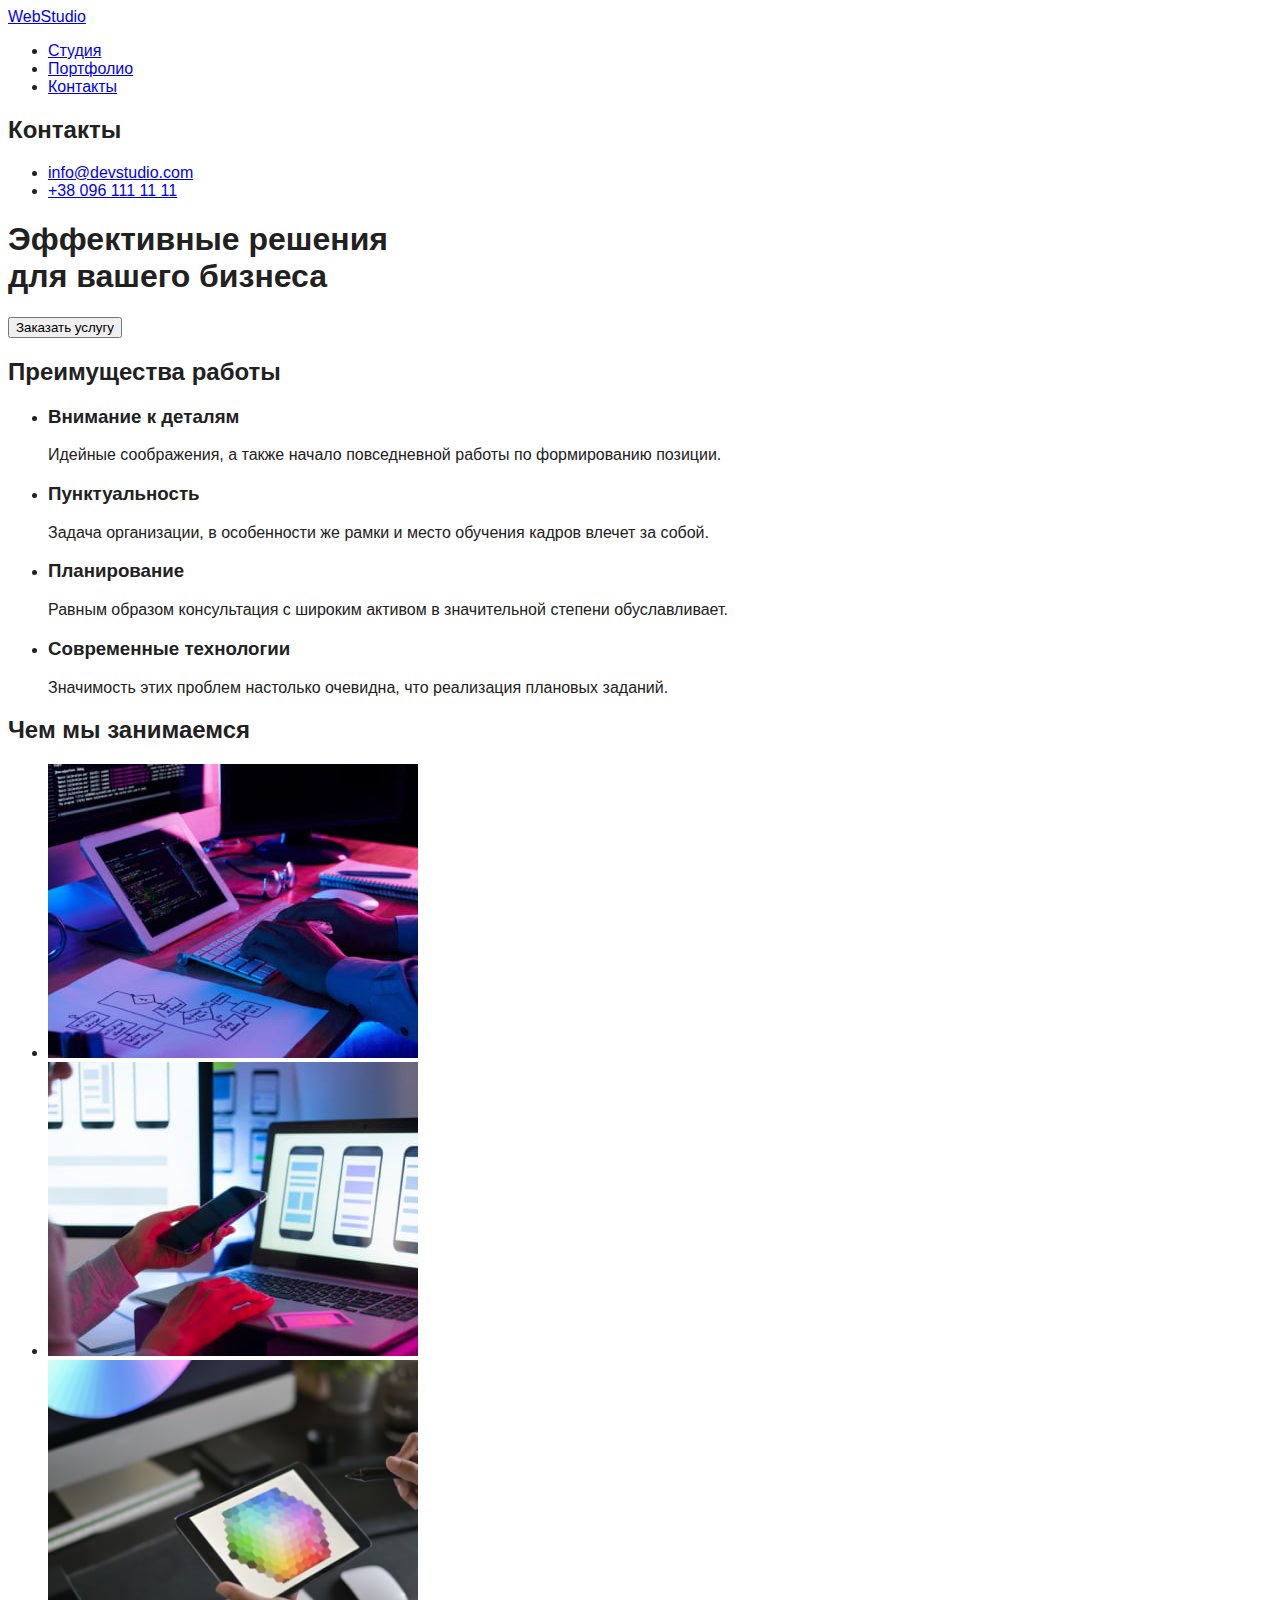
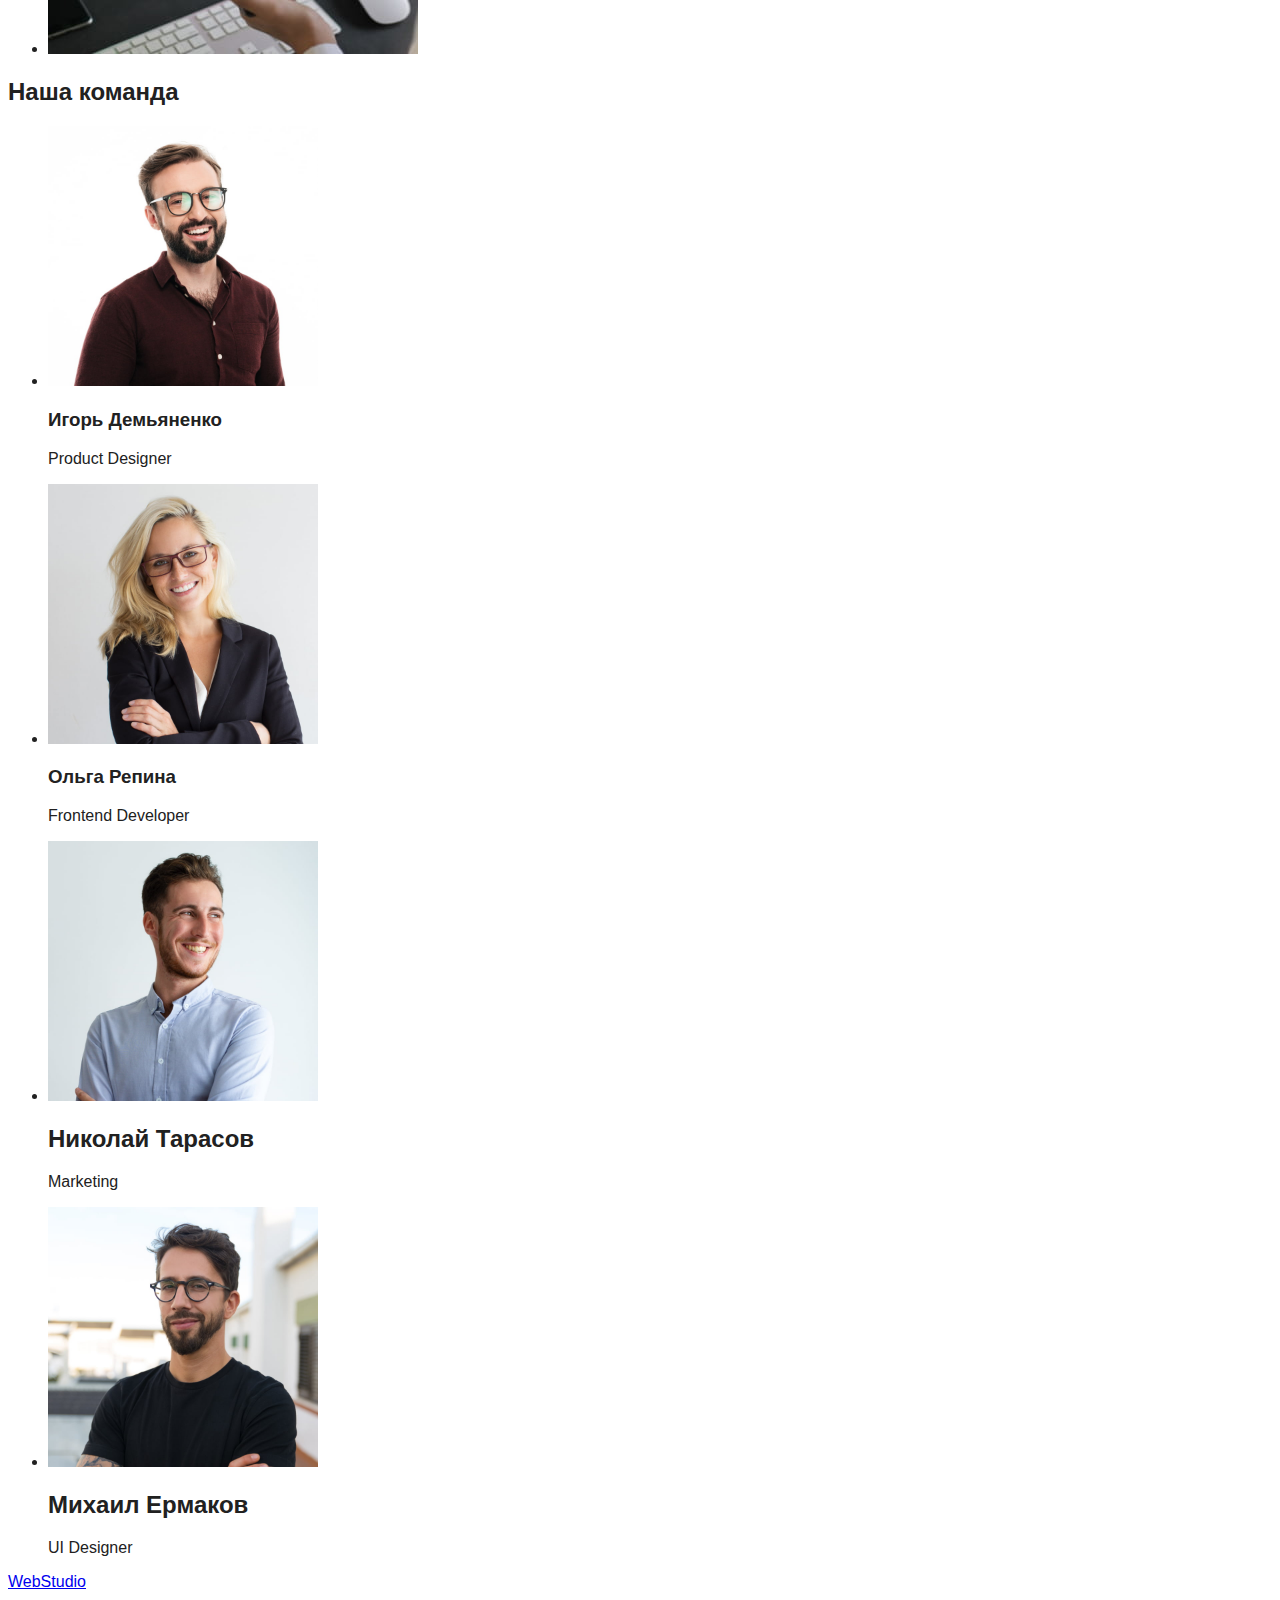
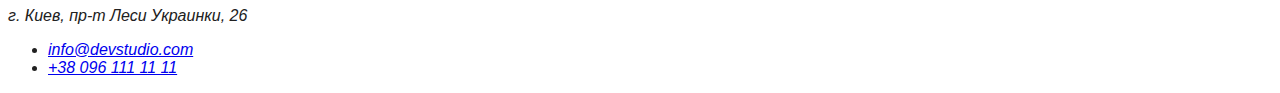
==== index.html @ 34ee27ea "Промежуточное д/з без CSS" ====
<!DOCTYPE html>
<html lang="ru">
<head>
    <meta charset="UTF-8">
    <meta name="viewport" content="width=device-width, initial-scale=1.0">
    <link rel="stylesheet" href="./css/styles.css">
    <title>GoIT markup-hw-02</title>
</head>

<body>
    <!--Шапка-->
    <header>
        <nav>
            <a href="./">WebStudio</a>
            <ul>
                <li><a href="./index.html">Студия</a></li>
                <li><a href="./portfolio.html">Портфолио</a></li>
                <li><a href="./contacts.html">Контакты</a></li>
            </ul>
        </nav>

        <section>
            <h2>Контакты</h2>
            <ul>
                <!--Почтовый ящик (ссылка)-->
                <li><a href="mailto:info@devstudio.com">info@devstudio.com</a></li>
                <!--Телефон-->
                <li><a href="tel:+380961111111">+38 096 111 11 11</a></li>
            </ul>
        </section>
            
    </header>

    <main>
        <section>
            <h1>Эффективные решения<br> для вашего бизнеса</h1>
            <button type="button">Заказать услугу</button>
        </section>

        <!--Преимущества работы-->
        <section>
            <h2>Преимущества работы</h2>
            <ul>
                <li>
                    <h3>Внимание к деталям</h3>
                    <p>Идейные соображения, а также начало повседневной работы по формированию позиции.</p>
                </li>
                <li>
                    <h3>Пунктуальность</h3>
                    <p>Задача организации, в особенности же рамки и место обучения кадров влечет за собой.</p>
                </li>
                <li>
                    <h3>Планирование</h3>
                    <p>Равным образом консультация с широким активом в значительной степени обуславливает.</p>
                </li>
                <li>
                    <h3>Современные технологии</h3>
                    <p>Значимость этих проблем настолько очевидна, что реализация плановых заданий.</p>
                </li>
            </ul>
        </section>

        <!--Чем мы занимается-->
        <section>
            <h2>Чем мы занимаемся</h2>
            <ul>
                <li><img src="./images/advantage_1.jpg" alt="Чем мы занимаемся. Фото 1" width="370" height="294"></li>
                <li><img src="./images/advantage_2.jpg" alt="Чем мы занимаемся. Фото 2" width="370" height="294"></li>
                <li><img src="./images/advantage_3.jpg" alt="Чем мы занимаемся. Фото 3" width="370" height="294"></li>
            </ul>
        </section>

        <!--Команда-->
        <section>
            <h2>Наша команда</h2>
            <ul>
                <li>
                    <!--Игорь Демьяненко-->
                    <img src="./images/team_demyanenko.jpg" alt="Фотография Игоря Демьяненко" width="270" height="260">
                    <h3>Игорь Демьяненко</h3>
                    <p lang="en">Product Designer</p>
                </li>
                <li>
                    <!--Ольга Репина-->
                    <img src="./images/team_repina.jpg" alt="Фотография Ольги Репиной" width="270" height="260">
                    <h3>Ольга Репина</h3>
                    <p lang="en">Frontend Developer</p>
                </li>
                <li>
                    <!--Николай Тарасов-->
                    <img src="./images/team_tarasov.jpg" alt="Фотография Николая Тарасова" width="270" height="260">
                    <h2>Николай Тарасов</h2>
                    <p lang="en">Marketing</p>
                </li>
                <li>
                     <!--Михаил Ермаков-->
                    <img src="./images/team_ermakov.jpg" alt="Фотография Михаила Ермакова" width="270" height="260">
                    <h2>Михаил Ермаков</h2>
                    <p lang="en">UI Designer</p>
                </li>
            </ul>
        </section>
    </main>


    <!--Футер-->
    <footer>
        <a href="/">WebStudio</a>
        <address>
            <p> г. Киев, пр-т Леси Украинки, 26</p>
            <ul>
                <li><a href="mailto:info@devstudio.com">info@devstudio.com</a></li>
                <li><a href="tel:+380961111111">+38 096 111 11 11</a></li>
            </ul>
        </address>
    </footer>

</body>

</html>
---- css/styles.css ----
body {
    font-family: 'Roboto', sans-serif;
    color: #212121;
  }

/*
  background: #eeeeee;
  font-weight: 
  font-family: 'Raleway', sans-serif;
*/
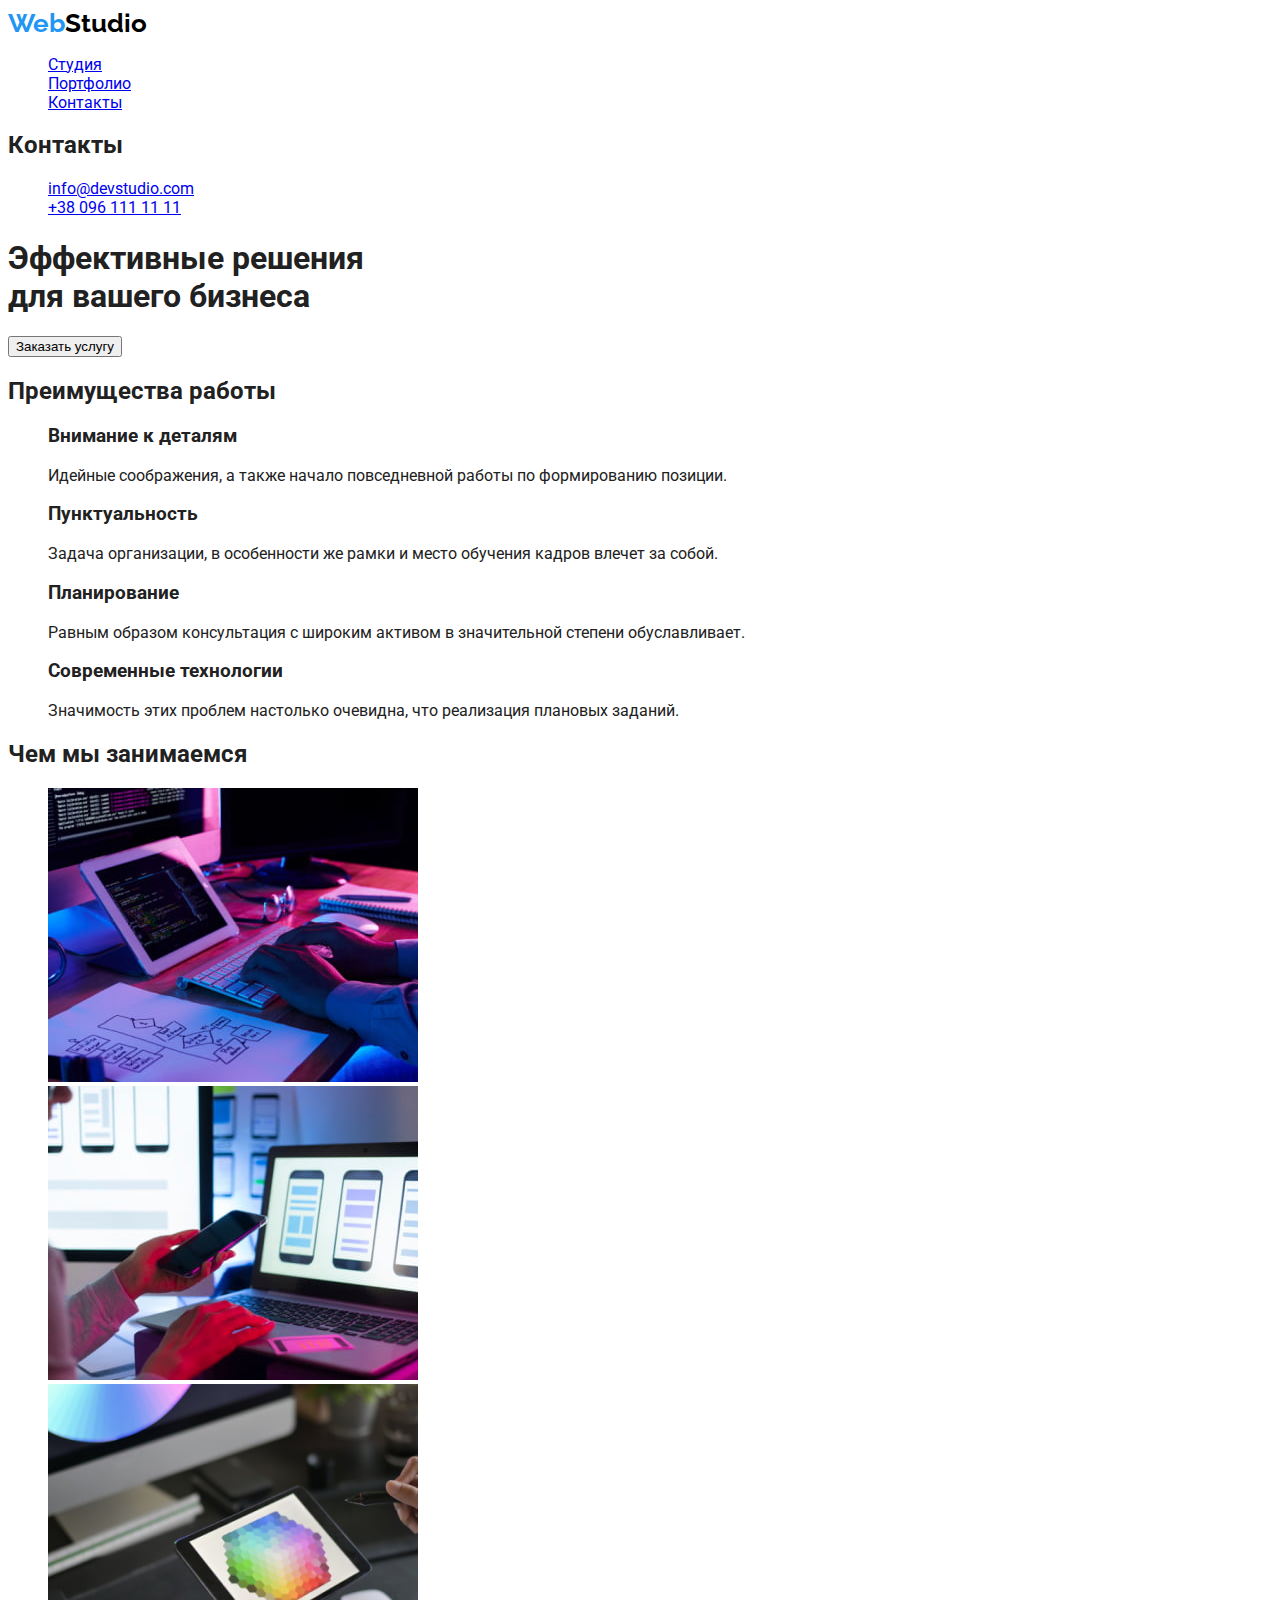
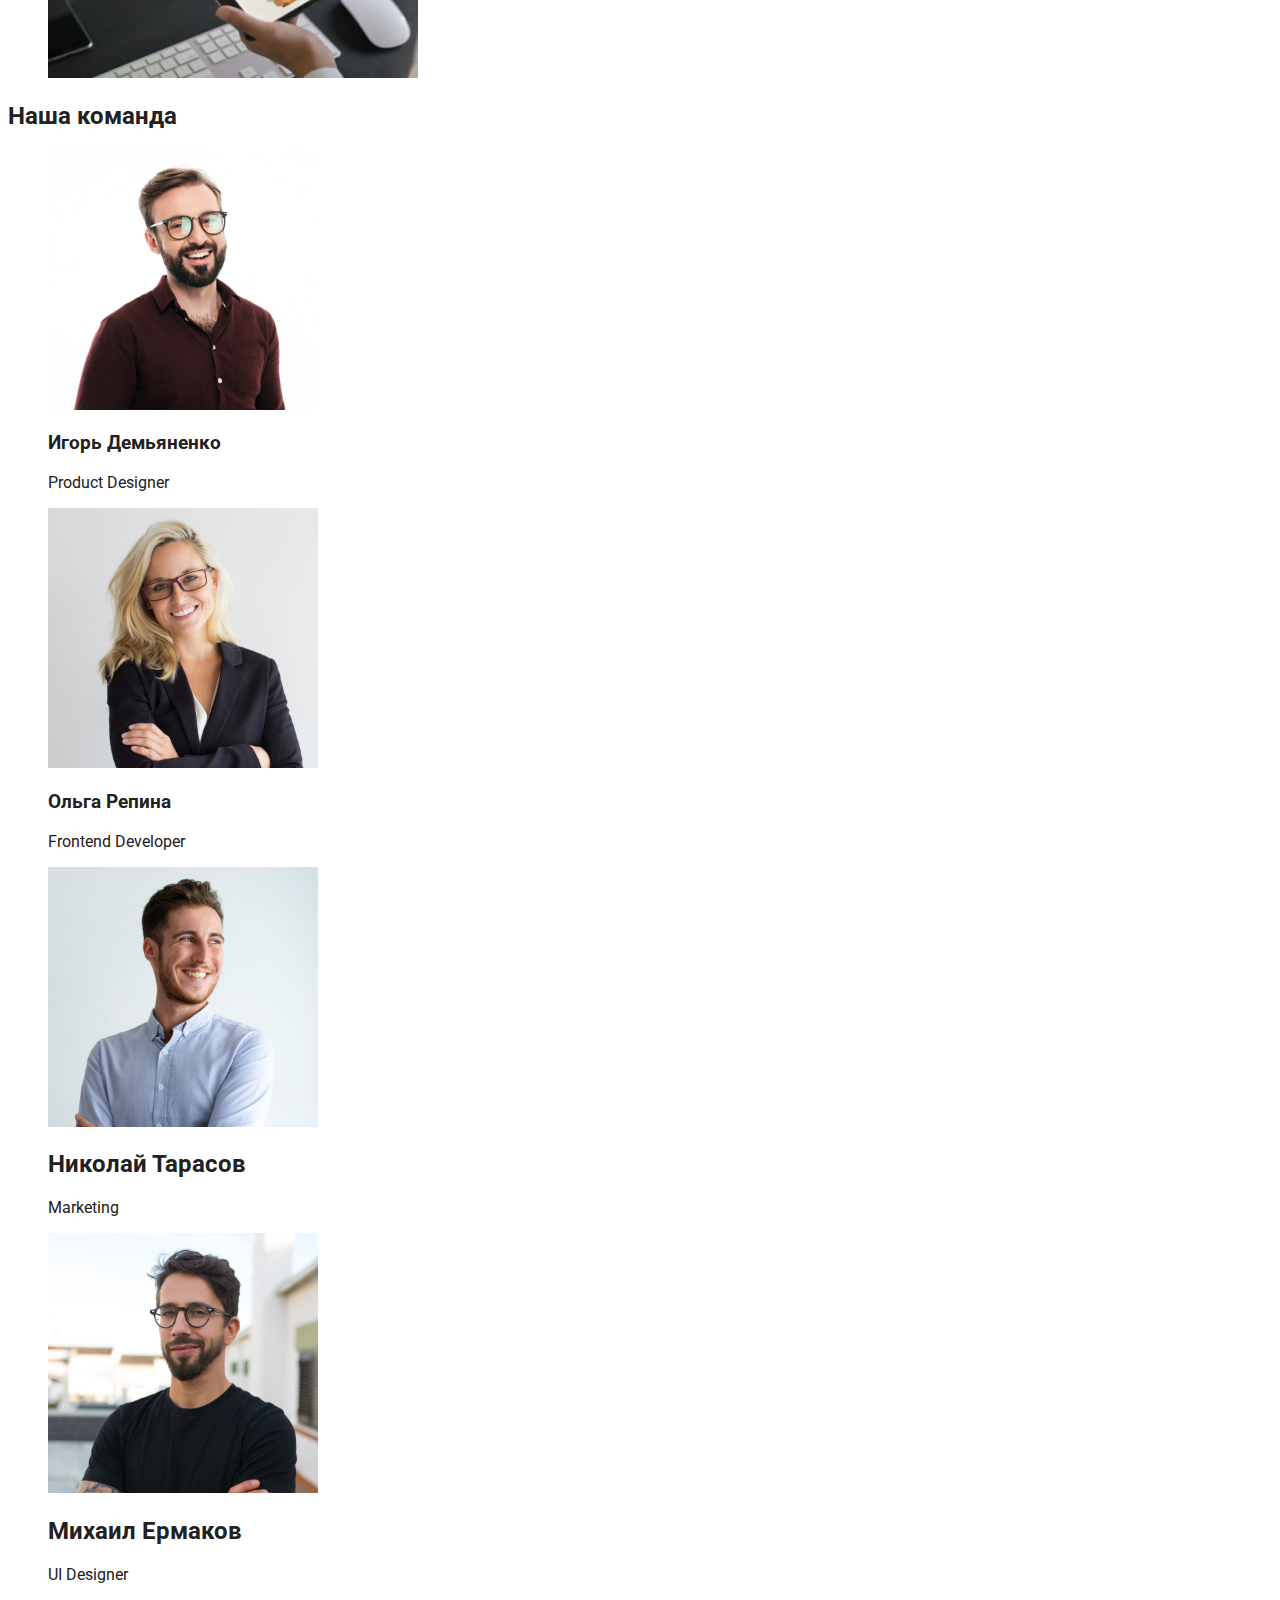
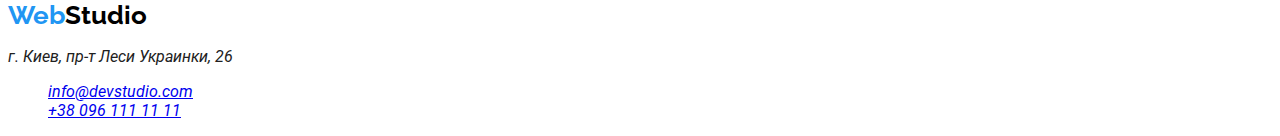
==== commit 5318eeab: "Logo + class list" ====
--- a/index.html
+++ b/index.html
@@ -3,6 +3,9 @@
 <head>
     <meta charset="UTF-8">
     <meta name="viewport" content="width=device-width, initial-scale=1.0">
+    <link rel="preconnect" href="https://fonts.gstatic.com">
+    <link href="https://fonts.googleapis.com/css2?family=Raleway:wght@700&family=Roboto:wght@400;500;700;900&display=swap"
+          rel="stylesheet">
     <link rel="stylesheet" href="./css/styles.css">
     <title>GoIT markup-hw-02</title>
 </head>
@@ -11,8 +14,8 @@
     <!--Шапка-->
     <header>
         <nav>
-            <a href="./">WebStudio</a>
-            <ul>
+            <a href="./" class="logo"><span class="logo-web">Web</span><span class="logo-studio">Studio</span></a>
+            <ul class="list">
                 <li><a href="./index.html">Студия</a></li>
                 <li><a href="./portfolio.html">Портфолио</a></li>
                 <li><a href="./contacts.html">Контакты</a></li>
@@ -21,7 +24,7 @@
 
         <section>
             <h2>Контакты</h2>
-            <ul>
+            <ul class="list">
                 <!--Почтовый ящик (ссылка)-->
                 <li><a href="mailto:info@devstudio.com">info@devstudio.com</a></li>
                 <!--Телефон-->
@@ -40,7 +43,7 @@
         <!--Преимущества работы-->
         <section>
             <h2>Преимущества работы</h2>
-            <ul>
+            <ul class="list">
                 <li>
                     <h3>Внимание к деталям</h3>
                     <p>Идейные соображения, а также начало повседневной работы по формированию позиции.</p>
@@ -63,7 +66,7 @@
         <!--Чем мы занимается-->
         <section>
             <h2>Чем мы занимаемся</h2>
-            <ul>
+            <ul class="list">
                 <li><img src="./images/advantage_1.jpg" alt="Чем мы занимаемся. Фото 1" width="370" height="294"></li>
                 <li><img src="./images/advantage_2.jpg" alt="Чем мы занимаемся. Фото 2" width="370" height="294"></li>
                 <li><img src="./images/advantage_3.jpg" alt="Чем мы занимаемся. Фото 3" width="370" height="294"></li>
@@ -73,7 +76,7 @@
         <!--Команда-->
         <section>
             <h2>Наша команда</h2>
-            <ul>
+            <ul class="list">
                 <li>
                     <!--Игорь Демьяненко-->
                     <img src="./images/team_demyanenko.jpg" alt="Фотография Игоря Демьяненко" width="270" height="260">
@@ -105,10 +108,10 @@
 
     <!--Футер-->
     <footer>
-        <a href="/">WebStudio</a>
+        <a href="./" class="logo"><span class="logo-web">Web</span><span class="logo-studio">Studio</span></a>
         <address>
             <p> г. Киев, пр-т Леси Украинки, 26</p>
-            <ul>
+            <ul class="list">
                 <li><a href="mailto:info@devstudio.com">info@devstudio.com</a></li>
                 <li><a href="tel:+380961111111">+38 096 111 11 11</a></li>
             </ul>
--- a/css/styles.css
+++ b/css/styles.css
@@ -1,11 +1,37 @@
+:root {
+  primary-color: #212121;
+  
+
+}
+
 body {
     font-family: 'Roboto', sans-serif;
     color: #212121;
   }
 
-/*
-  background: #eeeeee;
-  font-weight: 
-  font-family: 'Raleway', sans-serif;
-*/
-  +/*Logo*/ 
+.logo {
+  font-family: Raleway, sans-serif;
+  font-weight: 700;
+  font-style: normal;
+  font-size: 26px;
+  line-height: 30.52px;
+  letter-spacing: 0.03;
+  text-decoration: none;
+} 
+
+.logo-web {
+  color: #2196f3;
+}
+
+.logo-studio {
+  color: #000000;
+}
+
+.list {
+  list-style: none;
+}
+
+.link {
+
+}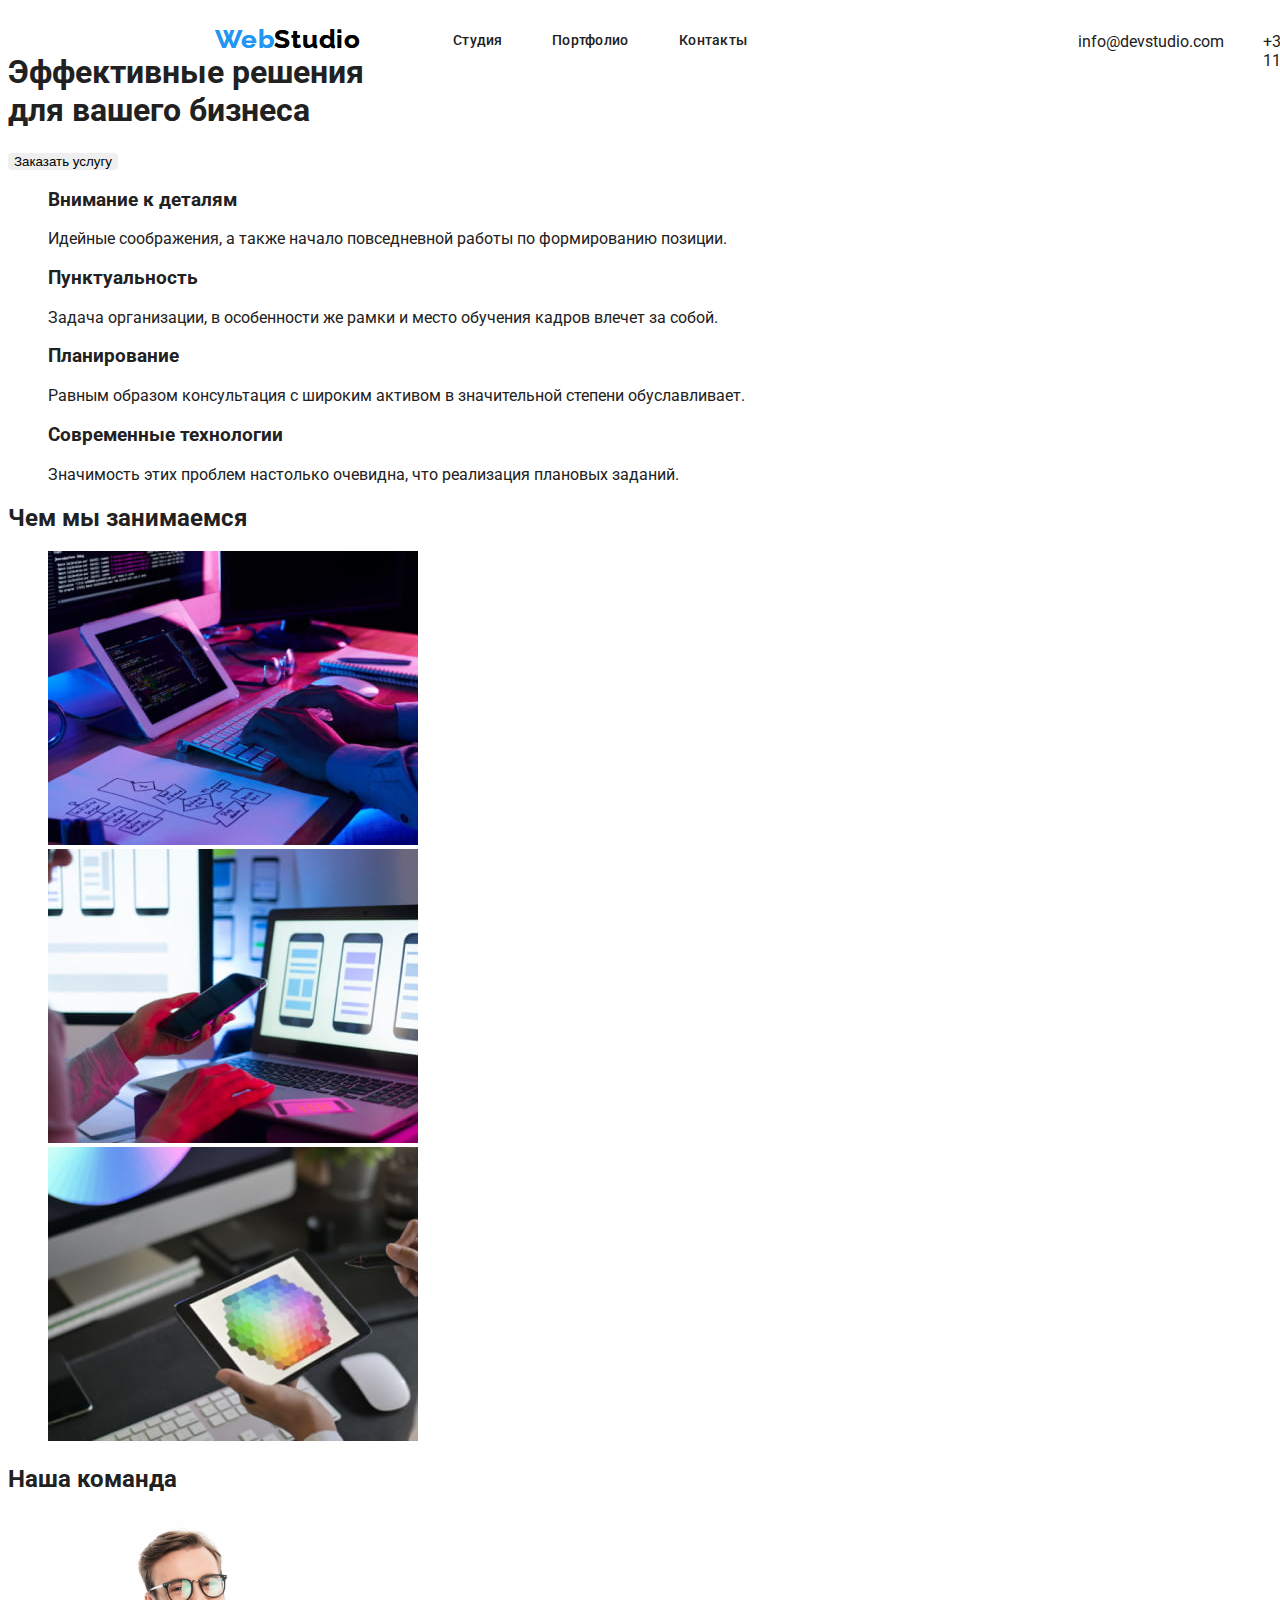
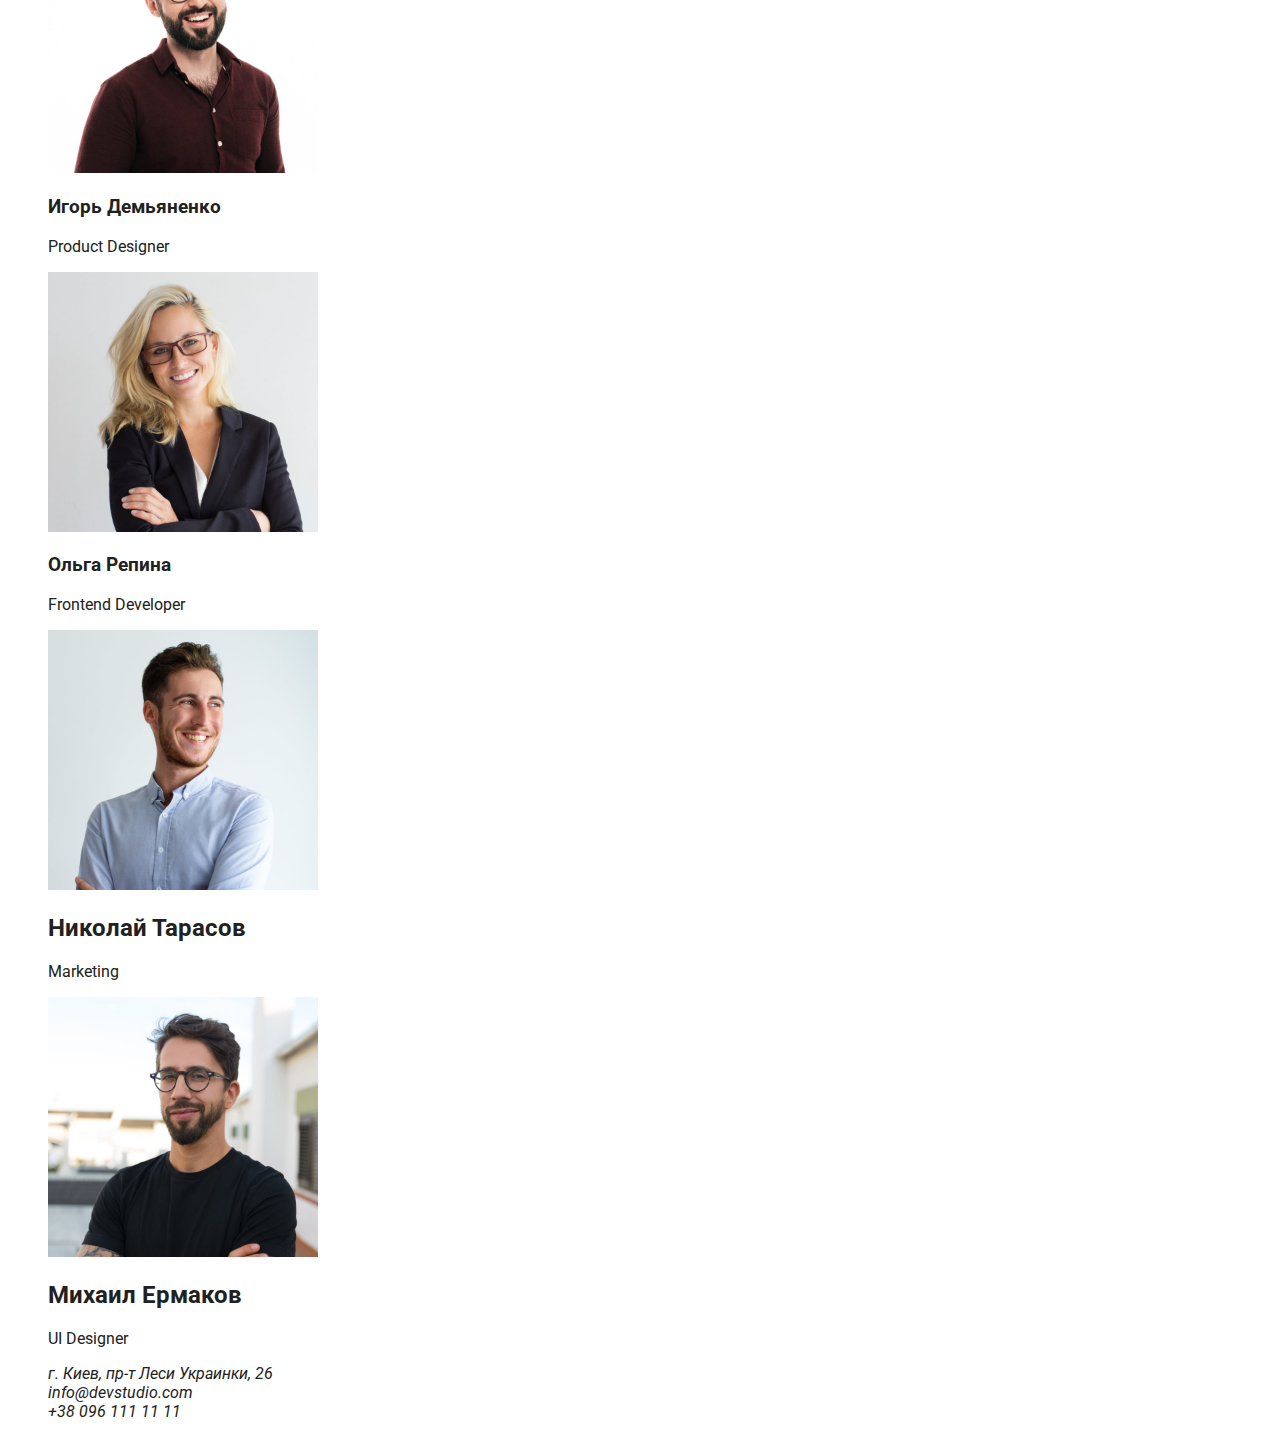
==== commit 07cee716: "Обновление шапки, ссылок, кнопок" ====
--- a/index.html
+++ b/index.html
@@ -16,19 +16,21 @@
         <nav>
             <a href="./" class="logo"><span class="logo-web">Web</span><span class="logo-studio">Studio</span></a>
             <ul class="list">
-                <li><a href="./index.html">Студия</a></li>
-                <li><a href="./portfolio.html">Портфолио</a></li>
-                <li><a href="./contacts.html">Контакты</a></li>
+                <div class="menu">
+                <li><a href="./index.html" class="link menu-studio current">Студия</a></li>
+                <li><a href="./portfolio.html" class="link menu-portfolio">Портфолио</a></li>
+                <li><a href="./contacts.html" class="link menu-contacts">Контакты</a></li>
+            </div>
             </ul>
         </nav>
 
         <section>
-            <h2>Контакты</h2>
+            <h2 hidden>Контакты</h2>
             <ul class="list">
                 <!--Почтовый ящик (ссылка)-->
-                <li><a href="mailto:info@devstudio.com">info@devstudio.com</a></li>
+                <li><a href="mailto:info@devstudio.com" class="link e-mail">info@devstudio.com</a></li>
                 <!--Телефон-->
-                <li><a href="tel:+380961111111">+38 096 111 11 11</a></li>
+                <li><a href="tel:+380961111111" class="link phone">+38 096 111 11 11</a></li>
             </ul>
         </section>
             
@@ -37,12 +39,12 @@
     <main>
         <section>
             <h1>Эффективные решения<br> для вашего бизнеса</h1>
-            <button type="button">Заказать услугу</button>
+            <button type="button" class="button current">Заказать услугу</button>
         </section>
 
         <!--Преимущества работы-->
         <section>
-            <h2>Преимущества работы</h2>
+            <h2 hidden>Преимущества работы</h2>
             <ul class="list">
                 <li>
                     <h3>Внимание к деталям</h3>
@@ -110,10 +112,10 @@
     <footer>
         <a href="./" class="logo"><span class="logo-web">Web</span><span class="logo-studio">Studio</span></a>
         <address>
-            <p> г. Киев, пр-т Леси Украинки, 26</p>
             <ul class="list">
-                <li><a href="mailto:info@devstudio.com">info@devstudio.com</a></li>
-                <li><a href="tel:+380961111111">+38 096 111 11 11</a></li>
+                <li><a href="https://goo.gl/maps/617V2JoC2JF7tzCK7" target="_blank" rel="noopener noreferrer" class="link">г. Киев, пр-т Леси Украинки, 26</a></li>    
+                <li><a href="mailto:info@devstudio.com" class="link">info@devstudio.com</a></li>
+                <li><a href="tel:+380961111111" class="link">+38 096 111 11 11</a></li>
             </ul>
         </address>
     </footer>
--- a/css/styles.css
+++ b/css/styles.css
@@ -1,37 +1,221 @@
 :root {
-  primary-color: #212121;
-  
-
+  /*Text font*/
+  --primary-font: 'Roboto';
+  --secondary-font: 'Raleway';
+  /*Text color*/
+  --primary-text-color: #212121;
+  --secondary-text-color: #757575;
+  --accent-text-color: #2196f3;
+  /*Logo color*/
+  --color-logo-web: #2196f3;
+  --color-logo-studio: #000000;
+  /*Button*/
+  --button-text-color: #212121;
+  --button-bg-color: #f5f4fa;
+  /*Button accent*/
+  --button-accent-text-color: #ffffff;
+  --button-accent-bg-color: #2196f3;
+  /*Footer contacts*/
+  --text-footer-address: #ffffff;
+  --text-footer-contacts: rgba(255,255,255,0,6);
+  --footer-bg-color: #: #2f303a;
 }
 
 body {
-    font-family: 'Roboto', sans-serif;
-    color: #212121;
+    font-family: var(--primary-font), sans-serif;
+    font-style: normal;
+    color: var(--primary-text-color);
   }
 
 /*Logo*/ 
 .logo {
-  font-family: Raleway, sans-serif;
+  font-family: var(--secondary-font), sans-serif;
   font-weight: 700;
   font-style: normal;
+  font-weight: bold;
   font-size: 26px;
   line-height: 30.52px;
-  letter-spacing: 0.03;
-  text-decoration: none;
+  letter-spacing: 0.03em;
+  text-decoration: none;
+
+  width: 145px;
+  height: 31px;
+  left: 215px;
+  top: 24px;
+
+  position: absolute;
+  padding-bottom: 25;
+  padding-right: 93;
 } 
 
 .logo-web {
-  color: #2196f3;
+  color: var(--color-logo-web);
 }
 
 .logo-studio {
-  color: #000000;
+  color: var(--color-logo-studio);
+}
+
+/* Menu Nav */
+.menu {
+  font-family: var(--primary-font);
+  color: var(--primary-text-color);
+  font-weight: 500;
+  font-style: normal;
+  font-size: 14px;
+  line-height: 16px;
+  line-height: 16.41px;
+  letter-spacing: 0.02em;
+    
+  height: 16px;
+  width: 294px;
+  left: 453px;
+  top: 32px;
+  border-radius: nullpx;
+}
+
+.menu-studio {
+  position: absolute;
+  width: 49px;
+  height: 16px;
+  left: 453px;
+  top: 32px;
+
+  padding-left: 453;
+  padding-top: 32;
+  padding-bottom: 32;
+  padding-right: 1098;
+}
+
+.menu-portfolio {
+  position: absolute;
+  width: 77px;
+  height: 16px;
+  left: 552px;
+  top: 32px;
+
+  padding-left: 552;
+  padding-top: 32;
+  padding-bottom: 32;
+  padding-right: 971;
+}
+
+.menu-contacts {
+  position: absolute;
+  width: 68px;
+  height: 16px;
+  left: 679px;
+  top: 32px;
+
+  padding-left: 679;
+  padding-top: 32;
+  padding-bottom: 32;
+  padding-right: 853;
+}
+
+/*Контакты header*/
+.e-mail {
+  color: var(--secondary-text-color);
+  text-decoration: none;
+  width: 135px;
+  height: 16px;
+  left: 1078px;
+  top: 32px;
+  position: absolute;
+  padding-left: 1078;
+  padding-top: 32;
+  padding-bottom: 32;
+  padding-right: 387;
+}
+
+.phone {
+  padding-left: 50;
+  color: var(--secondary-text-color);
+  text-decoration: none;
+  width: 122px;
+  height: 16px;
+  left: 1263px;
+  top: 32px;
+  position: absolute;
+  padding-left: 1263;
+  padding-top: 32;
+  padding-bottom: 32;
+  padding-right: 215;
+}
+
+.link {
+  text-decoration: none;
+  color: inherit;
+}
+
+.link:hover,
+.link:focus {
+  color: var(--accent-text-color);
 }
 
 .list {
   list-style: none;
 }
 
-.link {
-
+.button {
+  border: none;
+  border-radius: 4px;
+}
+
+.button:hover,
+.button:focus {
+  color: var(--button-accent-text-color);
+  background-color: var(--button-accent-bg-color);
+  text-decoration: none;
+}
+
+
+
+
+
+
+
+
+
+
+.portfolio {
+  /*position: absolute;*/
+  width: 1170px;
+  /*height: 1360px;*/
+  left: 215px;
+  top: 174px;
+  border: 1px solid rgba(238, 238, 238, 1);
+}
+
+.project {
+  /*position: absolute;*/
+  width: 370px;
+  height: 404px;
+  left: 615px;
+  top: 262px;
+  border: 1px solid rgba(238, 238, 238, 1);
+}
+
+.project-image {
+  /*position: absolute;*/
+  width: 370px;
+  height: 294px;
+  left: 615px;
+  top: 262px;
+}
+
+.project-title {
+  /*position: absolute;*/
+  width: 322px;
+  height: 70px;
+  left: 639px;
+  top: 576px;
+}
+
+.project-title-name {
+
+}
+
+.project-title-category {
+  
 }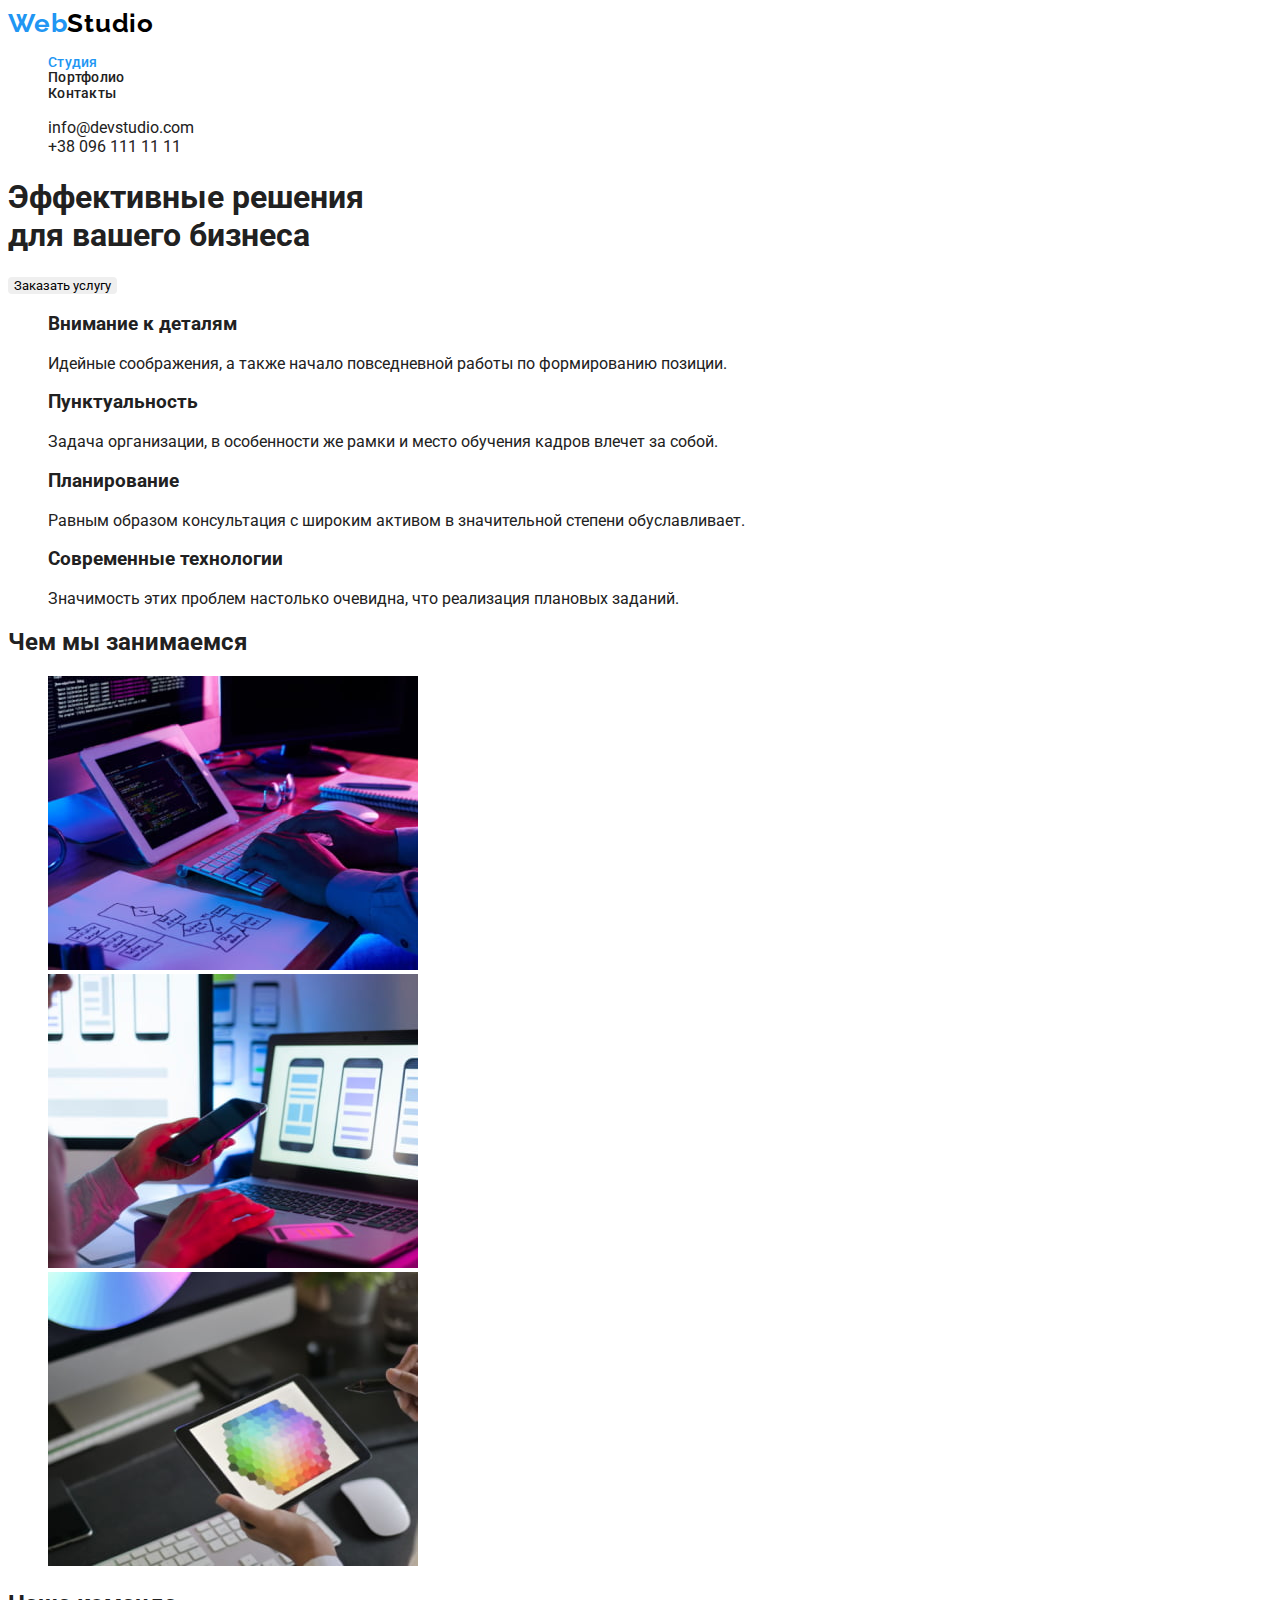
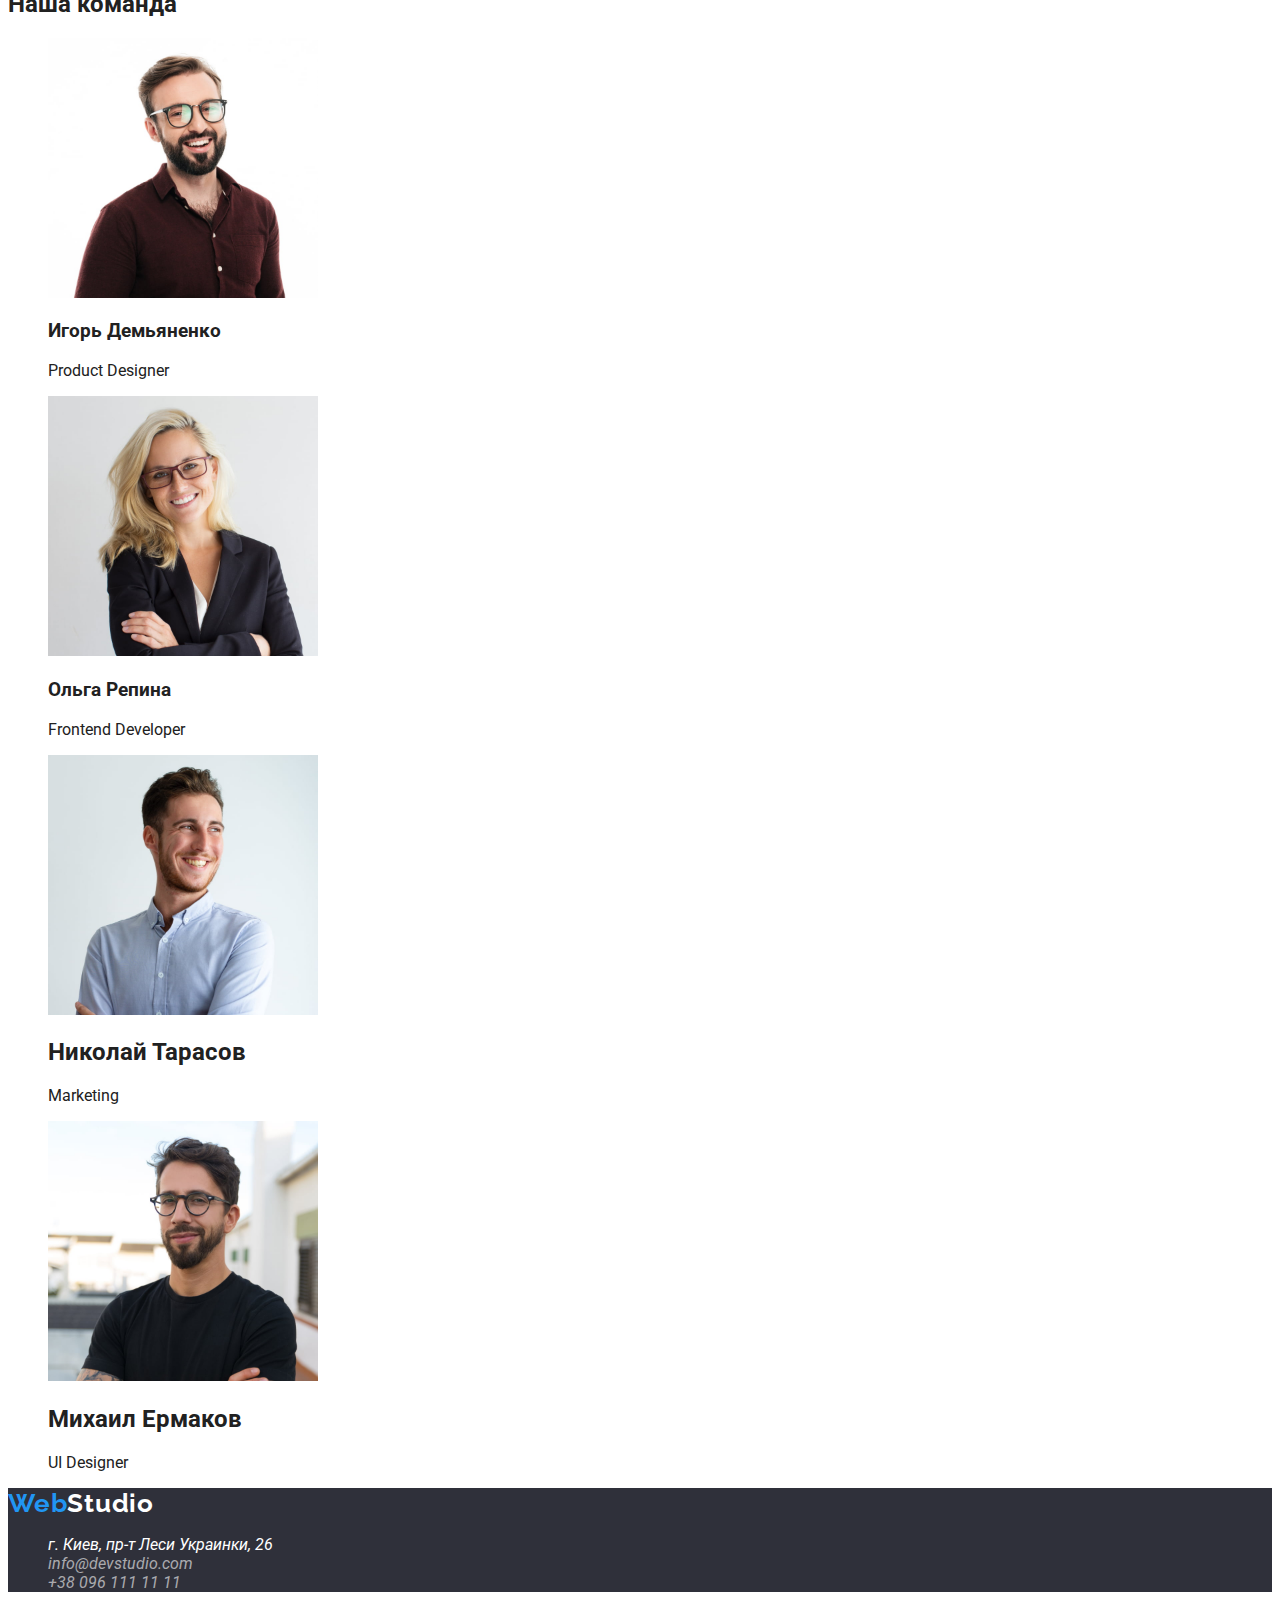
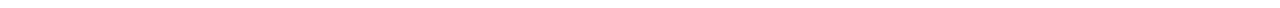
==== commit 4416f197: "Без позиционирования" ====
--- a/index.html
+++ b/index.html
@@ -12,9 +12,9 @@
 
 <body>
     <!--Шапка-->
-    <header>
+    <header class="header">
         <nav>
-            <a href="./" class="logo"><span class="logo-web">Web</span><span class="logo-studio">Studio</span></a>
+            <a href="./" class="logo"><span class="logo-web">Web</span><span class="logo-studio-header">Studio</span></a>
             <ul class="list">
                 <div class="menu">
                 <li><a href="./index.html" class="link menu-studio current">Студия</a></li>
@@ -37,13 +37,13 @@
     </header>
 
     <main>
-        <section>
+        <section class="hero">
             <h1>Эффективные решения<br> для вашего бизнеса</h1>
-            <button type="button" class="button current">Заказать услугу</button>
+            <button type="button" class="button">Заказать услугу</button>
         </section>
 
         <!--Преимущества работы-->
-        <section>
+        <section class="features">
             <h2 hidden>Преимущества работы</h2>
             <ul class="list">
                 <li>
@@ -66,7 +66,7 @@
         </section>
 
         <!--Чем мы занимается-->
-        <section>
+        <section class="work">
             <h2>Чем мы занимаемся</h2>
             <ul class="list">
                 <li><img src="./images/advantage_1.jpg" alt="Чем мы занимаемся. Фото 1" width="370" height="294"></li>
@@ -76,7 +76,7 @@
         </section>
 
         <!--Команда-->
-        <section>
+        <section class="team">
             <h2>Наша команда</h2>
             <ul class="list">
                 <li>
@@ -109,13 +109,13 @@
 
 
     <!--Футер-->
-    <footer>
-        <a href="./" class="logo"><span class="logo-web">Web</span><span class="logo-studio">Studio</span></a>
+    <footer class="footer dark-bg">
+        <a href="./" class="logo"><span class="logo-web">Web</span><span class="logo-studio-footer">Studio</span></a>
         <address>
             <ul class="list">
-                <li><a href="https://goo.gl/maps/617V2JoC2JF7tzCK7" target="_blank" rel="noopener noreferrer" class="link">г. Киев, пр-т Леси Украинки, 26</a></li>    
-                <li><a href="mailto:info@devstudio.com" class="link">info@devstudio.com</a></li>
-                <li><a href="tel:+380961111111" class="link">+38 096 111 11 11</a></li>
+                <li><a href="https://goo.gl/maps/617V2JoC2JF7tzCK7" target="_blank" rel="noopener noreferrer" class="link address">г. Киев, пр-т Леси Украинки, 26</a></li>    
+                <li><a href="mailto:info@devstudio.com" class="link contacts">info@devstudio.com</a></li>
+                <li><a href="tel:+380961111111" class="link contacts">+38 096 111 11 11</a></li>
             </ul>
         </address>
     </footer>
--- a/css/styles.css
+++ b/css/styles.css
@@ -1,14 +1,15 @@
 :root {
   /*Text font*/
-  --primary-font: 'Roboto';
-  --secondary-font: 'Raleway';
+  --primary-font: 'Roboto', sans-serif;
+  --secondary-font: 'Raleway', sans-serif;
   /*Text color*/
   --primary-text-color: #212121;
   --secondary-text-color: #757575;
   --accent-text-color: #2196f3;
   /*Logo color*/
   --color-logo-web: #2196f3;
-  --color-logo-studio: #000000;
+  --color-logo-studio-header: #000000;
+  --color-logo-studio-footer: #ffffff;
   /*Button*/
   --button-text-color: #212121;
   --button-bg-color: #f5f4fa;
@@ -17,43 +18,103 @@
   --button-accent-bg-color: #2196f3;
   /*Footer contacts*/
   --text-footer-address: #ffffff;
-  --text-footer-contacts: rgba(255,255,255,0,6);
-  --footer-bg-color: #: #2f303a;
+  --text-footer-contacts: rgba(255,255,255,0.6);
+  --footer-bg-color: #2f303a;
 }
 
 body {
-    font-family: var(--primary-font), sans-serif;
+    font-family: var(--primary-font);
     font-style: normal;
     color: var(--primary-text-color);
   }
 
+/* Верхняя линия 
+ .header {
+    position: absolute;
+    width: 1600px;
+    height: 80px;
+    left: 0px;
+    top: 0px;
+ } */
+
+/* Шапка 
+.hero {
+    position: absolute;
+    width: 1600px;
+    height: 600px;
+    left: 0px;
+    top: 80px;
+} */
+
+/* Особенности 
+.features {
+    position: absolute;
+    width: 1170px;
+    height: 101px;
+    top: 774px;
+    padding-left: 215px;
+    padding-right: 215px;
+} */
+
+/* Чем мы занимаемся 
+.work {
+    position: absolute;
+    width: 1170px;
+    height: 386px;
+    left: 215px;
+    top: 969px;
+    padding-left: 215px;
+    padding-right: 215px;
+} */
+
+/* Наша команда 
+.team {
+    position: absolute;
+    width: 1600px;
+    height: 648px;
+    left: 0px;
+    top: 1449px;
+} */
+
+/* Подвал 
+.footer {
+    position: absolute;
+    width: 1600px;
+    height: 252px;
+    left: 0px;
+    top: 2097px;
+} */
+
 /*Logo*/ 
 .logo {
-  font-family: var(--secondary-font), sans-serif;
+  font-family: var(--secondary-font);
   font-weight: 700;
   font-style: normal;
-  font-weight: bold;
   font-size: 26px;
   line-height: 30.52px;
   letter-spacing: 0.03em;
   text-decoration: none;
 
-  width: 145px;
+  /*width: 145px;
   height: 31px;
   left: 215px;
   top: 24px;
 
   position: absolute;
   padding-bottom: 25;
-  padding-right: 93;
+  padding-right: 93;*/
 } 
 
 .logo-web {
   color: var(--color-logo-web);
 }
 
-.logo-studio {
-  color: var(--color-logo-studio);
+.logo-studio-header {
+  color: var(--color-logo-studio-header);
+}
+
+.logo-studio-footer {
+  color: var(--color-logo-studio-footer);
 }
 
 /* Menu Nav */
@@ -63,21 +124,19 @@
   font-weight: 500;
   font-style: normal;
   font-size: 14px;
-  line-height: 16px;
-  line-height: 16.41px;
+  line-height: 1.14;
   letter-spacing: 0.02em;
     
-  height: 16px;
+  /*height: 16px;
   width: 294px;
   left: 453px;
   top: 32px;
-  border-radius: nullpx;
-}
-
-.menu-studio {
+  border-radius: nullpx;*/
+}
+
+/*.menu-studio {
   position: absolute;
   width: 49px;
-  height: 16px;
   left: 453px;
   top: 32px;
 
@@ -87,10 +146,9 @@
   padding-right: 1098;
 }
 
-.menu-portfolio {
+/*.menu-portfolio {
   position: absolute;
   width: 77px;
-  height: 16px;
   left: 552px;
   top: 32px;
 
@@ -103,7 +161,6 @@
 .menu-contacts {
   position: absolute;
   width: 68px;
-  height: 16px;
   left: 679px;
   top: 32px;
 
@@ -111,13 +168,18 @@
   padding-top: 32;
   padding-bottom: 32;
   padding-right: 853;
-}
+}*/
+
+.menu .link.current {
+  color: var(--accent-text-color);
+}
+
 
 /*Контакты header*/
 .e-mail {
   color: var(--secondary-text-color);
   text-decoration: none;
-  width: 135px;
+  /*width: 135px;
   height: 16px;
   left: 1078px;
   top: 32px;
@@ -125,13 +187,13 @@
   padding-left: 1078;
   padding-top: 32;
   padding-bottom: 32;
-  padding-right: 387;
+  padding-right: 387;*/
 }
 
 .phone {
-  padding-left: 50;
   color: var(--secondary-text-color);
   text-decoration: none;
+  /*padding-left: 50;
   width: 122px;
   height: 16px;
   left: 1263px;
@@ -140,7 +202,7 @@
   padding-left: 1263;
   padding-top: 32;
   padding-bottom: 32;
-  padding-right: 215;
+  padding-right: 215;*/
 }
 
 .link {
@@ -158,6 +220,7 @@
 }
 
 .button {
+  font-family: inherit;
   border: none;
   border-radius: 4px;
 }
@@ -167,55 +230,76 @@
   color: var(--button-accent-text-color);
   background-color: var(--button-accent-bg-color);
   text-decoration: none;
-}
-
-
-
-
-
-
-
-
-
-
-.portfolio {
-  /*position: absolute;*/
+  cursor: pointer;
+}
+
+/*Контакты footer*/
+.dark-bg {
+  background-color: var(--footer-bg-color);
+}
+
+.address {
+  color: var(--text-footer-address);
+}
+
+.contacts {
+  color: var(--text-footer-contacts);
+}
+
+.address:hover,
+.address:focus,
+.contacts:hover,
+.contacts:focus {
+  color: var(--accent-text-color);
+  cursor: pointer;
+}
+
+
+
+
+
+
+
+
+
+/*.portfolio {
+  position: absolute;
   width: 1170px;
-  /*height: 1360px;*/
+  height: 1360px;
   left: 215px;
   top: 174px;
   border: 1px solid rgba(238, 238, 238, 1);
-}
-
-.project {
-  /*position: absolute;*/
+}*/
+
+/*.project {
+  position: absolute;
   width: 370px;
   height: 404px;
   left: 615px;
   top: 262px;
   border: 1px solid rgba(238, 238, 238, 1);
-}
-
-.project-image {
-  /*position: absolute;*/
+}*/
+
+/*.project-image {
+  position: absolute;
   width: 370px;
   height: 294px;
   left: 615px;
   top: 262px;
-}
-
-.project-title {
-  /*position: absolute;*/
+}*/
+
+/*.project-title {
+  position: absolute;
   width: 322px;
   height: 70px;
   left: 639px;
   top: 576px;
-}
-
-.project-title-name {
-
-}
-
-.project-title-category {
+}*/
+
+/*.project-title-name {
+
+}*/
+
+/*.project-title-category {
   
-}+}*/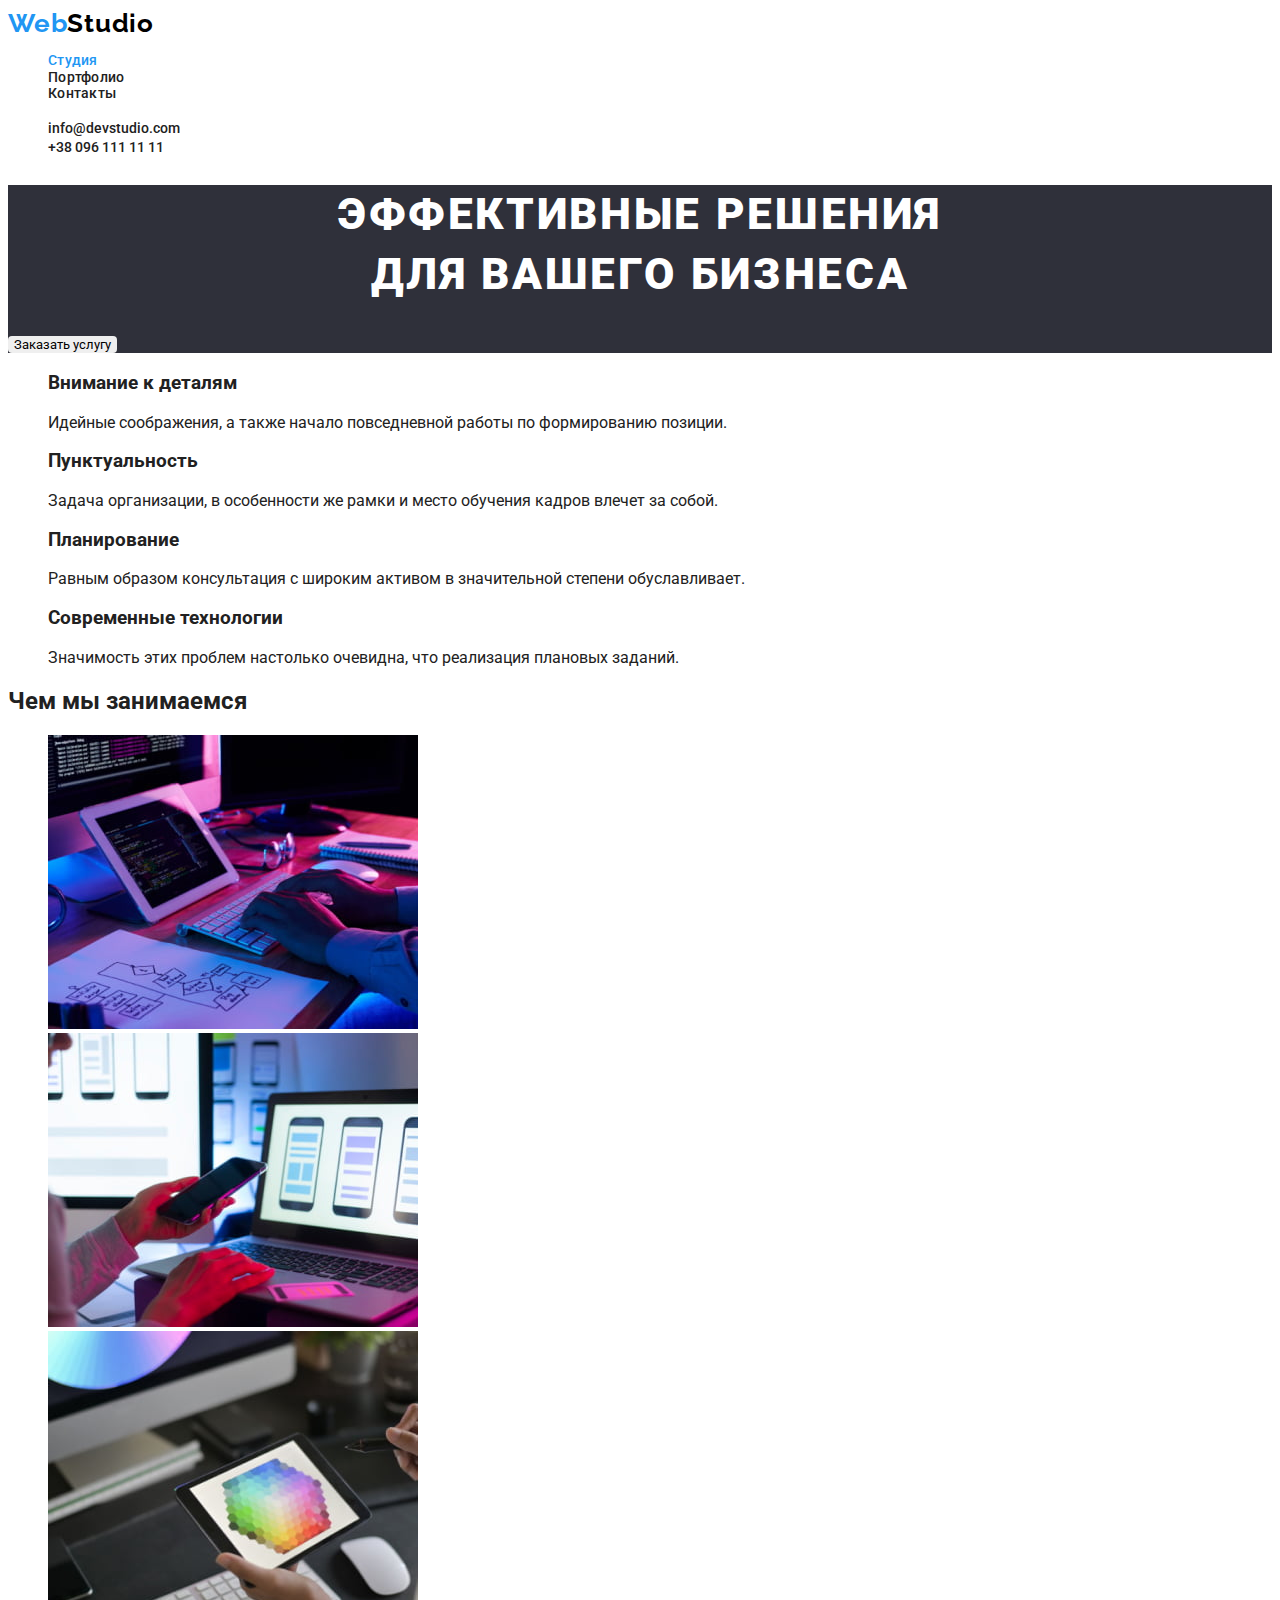
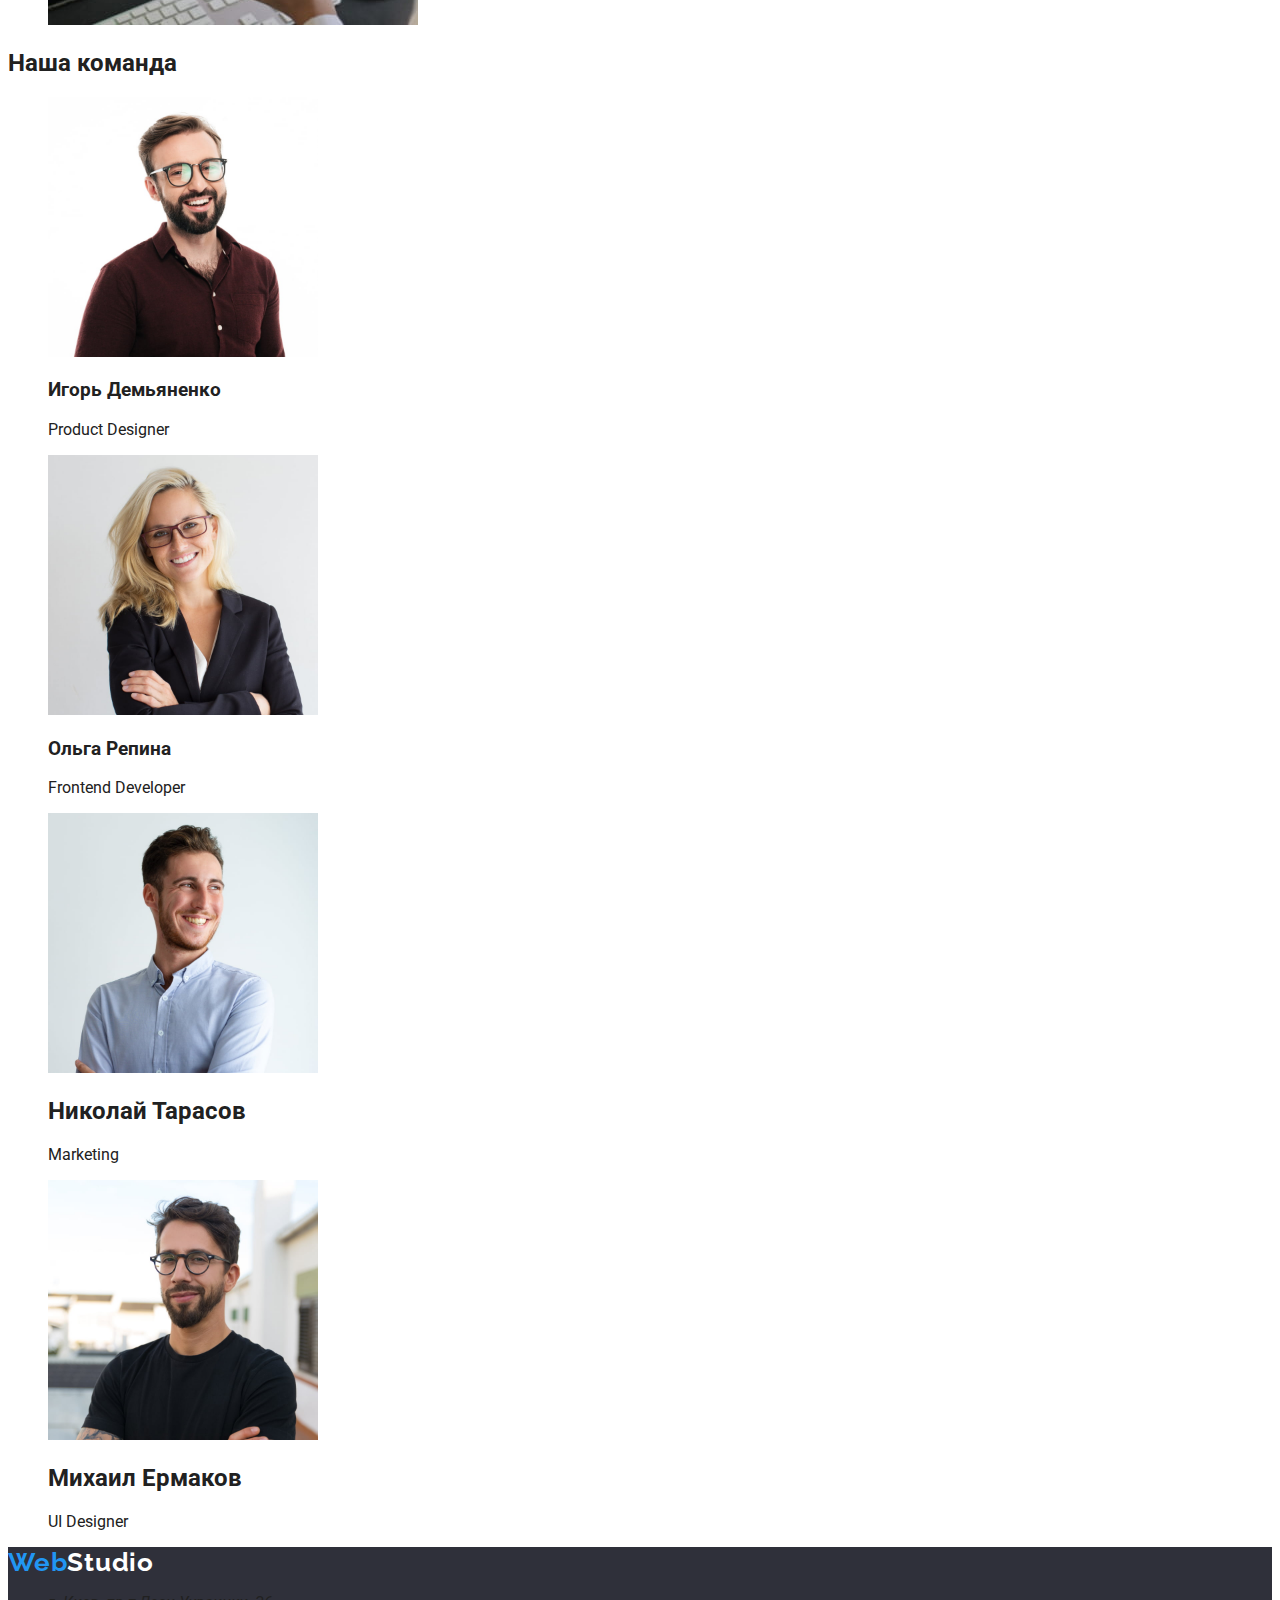
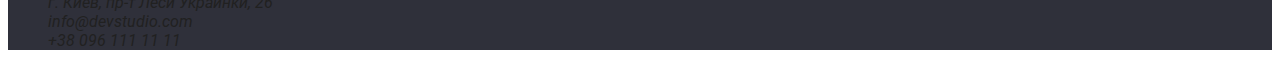
==== commit 14251ae0: "+hero" ====
--- a/index.html
+++ b/index.html
@@ -6,6 +6,7 @@
     <link rel="preconnect" href="https://fonts.gstatic.com">
     <link href="https://fonts.googleapis.com/css2?family=Raleway:wght@700&family=Roboto:wght@400;500;700;900&display=swap"
           rel="stylesheet">
+    <link rel="stylesheet" href="https://cdnjs.cloudflare.com/ajax/libs/modern-normalize/0.2.0/modern-normalize.min.css" integrity="sha512-sqIVMkf5f8XGYI/UZYGs7wODxlUeoj9JknataPfUwtvrSKWMHrMXGZ7Evb6nabFYJQG15vFFyALe6r0nWCD1Ug==" crossorigin="anonymous" />
     <link rel="stylesheet" href="./css/styles.css">
     <title>GoIT markup-hw-02</title>
 </head>
@@ -15,12 +16,10 @@
     <header class="header">
         <nav>
             <a href="./" class="logo"><span class="logo-web">Web</span><span class="logo-studio-header">Studio</span></a>
-            <ul class="list">
-                <div class="menu">
+            <ul class="list menu">
                 <li><a href="./index.html" class="link menu-studio current">Студия</a></li>
                 <li><a href="./portfolio.html" class="link menu-portfolio">Портфолио</a></li>
                 <li><a href="./contacts.html" class="link menu-contacts">Контакты</a></li>
-            </div>
             </ul>
         </nav>
 
@@ -28,9 +27,9 @@
             <h2 hidden>Контакты</h2>
             <ul class="list">
                 <!--Почтовый ящик (ссылка)-->
-                <li><a href="mailto:info@devstudio.com" class="link e-mail">info@devstudio.com</a></li>
+                <li><a href="mailto:info@devstudio.com" class="link contacts-header">info@devstudio.com</a></li>
                 <!--Телефон-->
-                <li><a href="tel:+380961111111" class="link phone">+38 096 111 11 11</a></li>
+                <li><a href="tel:+380961111111" class="link contacts-header">+38 096 111 11 11</a></li>
             </ul>
         </section>
             
@@ -38,8 +37,8 @@
 
     <main>
         <section class="hero">
-            <h1>Эффективные решения<br> для вашего бизнеса</h1>
-            <button type="button" class="button">Заказать услугу</button>
+            <h1 class="hero-title">Эффективные решения<br> для вашего бизнеса</h1>
+            <button type="button order" class="button">Заказать услугу</button>
         </section>
 
         <!--Преимущества работы-->
@@ -114,8 +113,8 @@
         <address>
             <ul class="list">
                 <li><a href="https://goo.gl/maps/617V2JoC2JF7tzCK7" target="_blank" rel="noopener noreferrer" class="link address">г. Киев, пр-т Леси Украинки, 26</a></li>    
-                <li><a href="mailto:info@devstudio.com" class="link contacts">info@devstudio.com</a></li>
-                <li><a href="tel:+380961111111" class="link contacts">+38 096 111 11 11</a></li>
+                <li><a href="mailto:info@devstudio.com" class="link contacts-footer">info@devstudio.com</a></li>
+                <li><a href="tel:+380961111111" class="link contacts-footer">+38 096 111 11 11</a></li>
             </ul>
         </address>
     </footer>
--- a/css/styles.css
+++ b/css/styles.css
@@ -6,6 +6,7 @@
   --primary-text-color: #212121;
   --secondary-text-color: #757575;
   --accent-text-color: #2196f3;
+  --hero-text-color: #ffffff;
   /*Logo color*/
   --color-logo-web: #2196f3;
   --color-logo-studio-header: #000000;
@@ -16,6 +17,8 @@
   /*Button accent*/
   --button-accent-text-color: #ffffff;
   --button-accent-bg-color: #2196f3;
+  /*Hero*/
+  --hero-bg-color: #2f303a;
   /*Footer contacts*/
   --text-footer-address: #ffffff;
   --text-footer-contacts: rgba(255,255,255,0.6);
@@ -28,62 +31,6 @@
     color: var(--primary-text-color);
   }
 
-/* Верхняя линия 
- .header {
-    position: absolute;
-    width: 1600px;
-    height: 80px;
-    left: 0px;
-    top: 0px;
- } */
-
-/* Шапка 
-.hero {
-    position: absolute;
-    width: 1600px;
-    height: 600px;
-    left: 0px;
-    top: 80px;
-} */
-
-/* Особенности 
-.features {
-    position: absolute;
-    width: 1170px;
-    height: 101px;
-    top: 774px;
-    padding-left: 215px;
-    padding-right: 215px;
-} */
-
-/* Чем мы занимаемся 
-.work {
-    position: absolute;
-    width: 1170px;
-    height: 386px;
-    left: 215px;
-    top: 969px;
-    padding-left: 215px;
-    padding-right: 215px;
-} */
-
-/* Наша команда 
-.team {
-    position: absolute;
-    width: 1600px;
-    height: 648px;
-    left: 0px;
-    top: 1449px;
-} */
-
-/* Подвал 
-.footer {
-    position: absolute;
-    width: 1600px;
-    height: 252px;
-    left: 0px;
-    top: 2097px;
-} */
 
 /*Logo*/ 
 .logo {
@@ -91,18 +38,9 @@
   font-weight: 700;
   font-style: normal;
   font-size: 26px;
-  line-height: 30.52px;
+  line-height: 1.17;
   letter-spacing: 0.03em;
   text-decoration: none;
-
-  /*width: 145px;
-  height: 31px;
-  left: 215px;
-  top: 24px;
-
-  position: absolute;
-  padding-bottom: 25;
-  padding-right: 93;*/
 } 
 
 .logo-web {
@@ -124,51 +62,9 @@
   font-weight: 500;
   font-style: normal;
   font-size: 14px;
-  line-height: 1.14;
+  line-height: 1.17;
   letter-spacing: 0.02em;
-    
-  /*height: 16px;
-  width: 294px;
-  left: 453px;
-  top: 32px;
-  border-radius: nullpx;*/
 }
-
-/*.menu-studio {
-  position: absolute;
-  width: 49px;
-  left: 453px;
-  top: 32px;
-
-  padding-left: 453;
-  padding-top: 32;
-  padding-bottom: 32;
-  padding-right: 1098;
-}
-
-/*.menu-portfolio {
-  position: absolute;
-  width: 77px;
-  left: 552px;
-  top: 32px;
-
-  padding-left: 552;
-  padding-top: 32;
-  padding-bottom: 32;
-  padding-right: 971;
-}
-
-.menu-contacts {
-  position: absolute;
-  width: 68px;
-  left: 679px;
-  top: 32px;
-
-  padding-left: 679;
-  padding-top: 32;
-  padding-bottom: 32;
-  padding-right: 853;
-}*/
 
 .menu .link.current {
   color: var(--accent-text-color);
@@ -176,33 +72,33 @@
 
 
 /*Контакты header*/
-.e-mail {
+.contacts-header {
+  font-weight: 500;
   color: var(--secondary-text-color);
+  font-style: normal;
+  font-size: 14px;
   text-decoration: none;
-  /*width: 135px;
-  height: 16px;
-  left: 1078px;
-  top: 32px;
-  position: absolute;
-  padding-left: 1078;
-  padding-top: 32;
-  padding-bottom: 32;
-  padding-right: 387;*/
 }
 
-.phone {
-  color: var(--secondary-text-color);
-  text-decoration: none;
-  /*padding-left: 50;
-  width: 122px;
-  height: 16px;
-  left: 1263px;
-  top: 32px;
-  position: absolute;
-  padding-left: 1263;
-  padding-top: 32;
-  padding-bottom: 32;
-  padding-right: 215;*/
+/*Контакты footer*/
+.dark-bg {
+  background-color: var(--footer-bg-color);
+}
+
+.address {
+  color: var(--text-footer-address);
+}
+
+.contacts-footer {
+  color: var(--text-footer-contacts);
+}
+
+.address:hover,
+.address:focus,
+.contacts-footer:hover,
+.contacts-footer:focus {
+  color: var(--accent-text-color);
+  cursor: pointer;
 }
 
 .link {
@@ -233,73 +129,27 @@
   cursor: pointer;
 }
 
-/*Контакты footer*/
-.dark-bg {
-  background-color: var(--footer-bg-color);
+.hero {
+  color: var(--hero-text-color);
+  background-color: var(--hero-bg-color);
 }
 
-.address {
-  color: var(--text-footer-address);
+.hero-title {
+  font-family: var(--primary-font);
+  font-style: normal;
+  font-weight: 900;
+  font-size: 44px;
+  line-height: 1.36;
+  text-align: center;
+  letter-spacing: 0.06em;
+  text-transform: uppercase;
 }
 
-.contacts {
-  color: var(--text-footer-contacts);
-}
-
-.address:hover,
-.address:focus,
-.contacts:hover,
-.contacts:focus {
-  color: var(--accent-text-color);
-  cursor: pointer;
+.order {
+  
 }
 
 
 
 
 
-
-
-
-
-/*.portfolio {
-  position: absolute;
-  width: 1170px;
-  height: 1360px;
-  left: 215px;
-  top: 174px;
-  border: 1px solid rgba(238, 238, 238, 1);
-}*/
-
-/*.project {
-  position: absolute;
-  width: 370px;
-  height: 404px;
-  left: 615px;
-  top: 262px;
-  border: 1px solid rgba(238, 238, 238, 1);
-}*/
-
-/*.project-image {
-  position: absolute;
-  width: 370px;
-  height: 294px;
-  left: 615px;
-  top: 262px;
-}*/
-
-/*.project-title {
-  position: absolute;
-  width: 322px;
-  height: 70px;
-  left: 639px;
-  top: 576px;
-}*/
-
-/*.project-title-name {
-
-}*/
-
-/*.project-title-category {
-  
-}*/